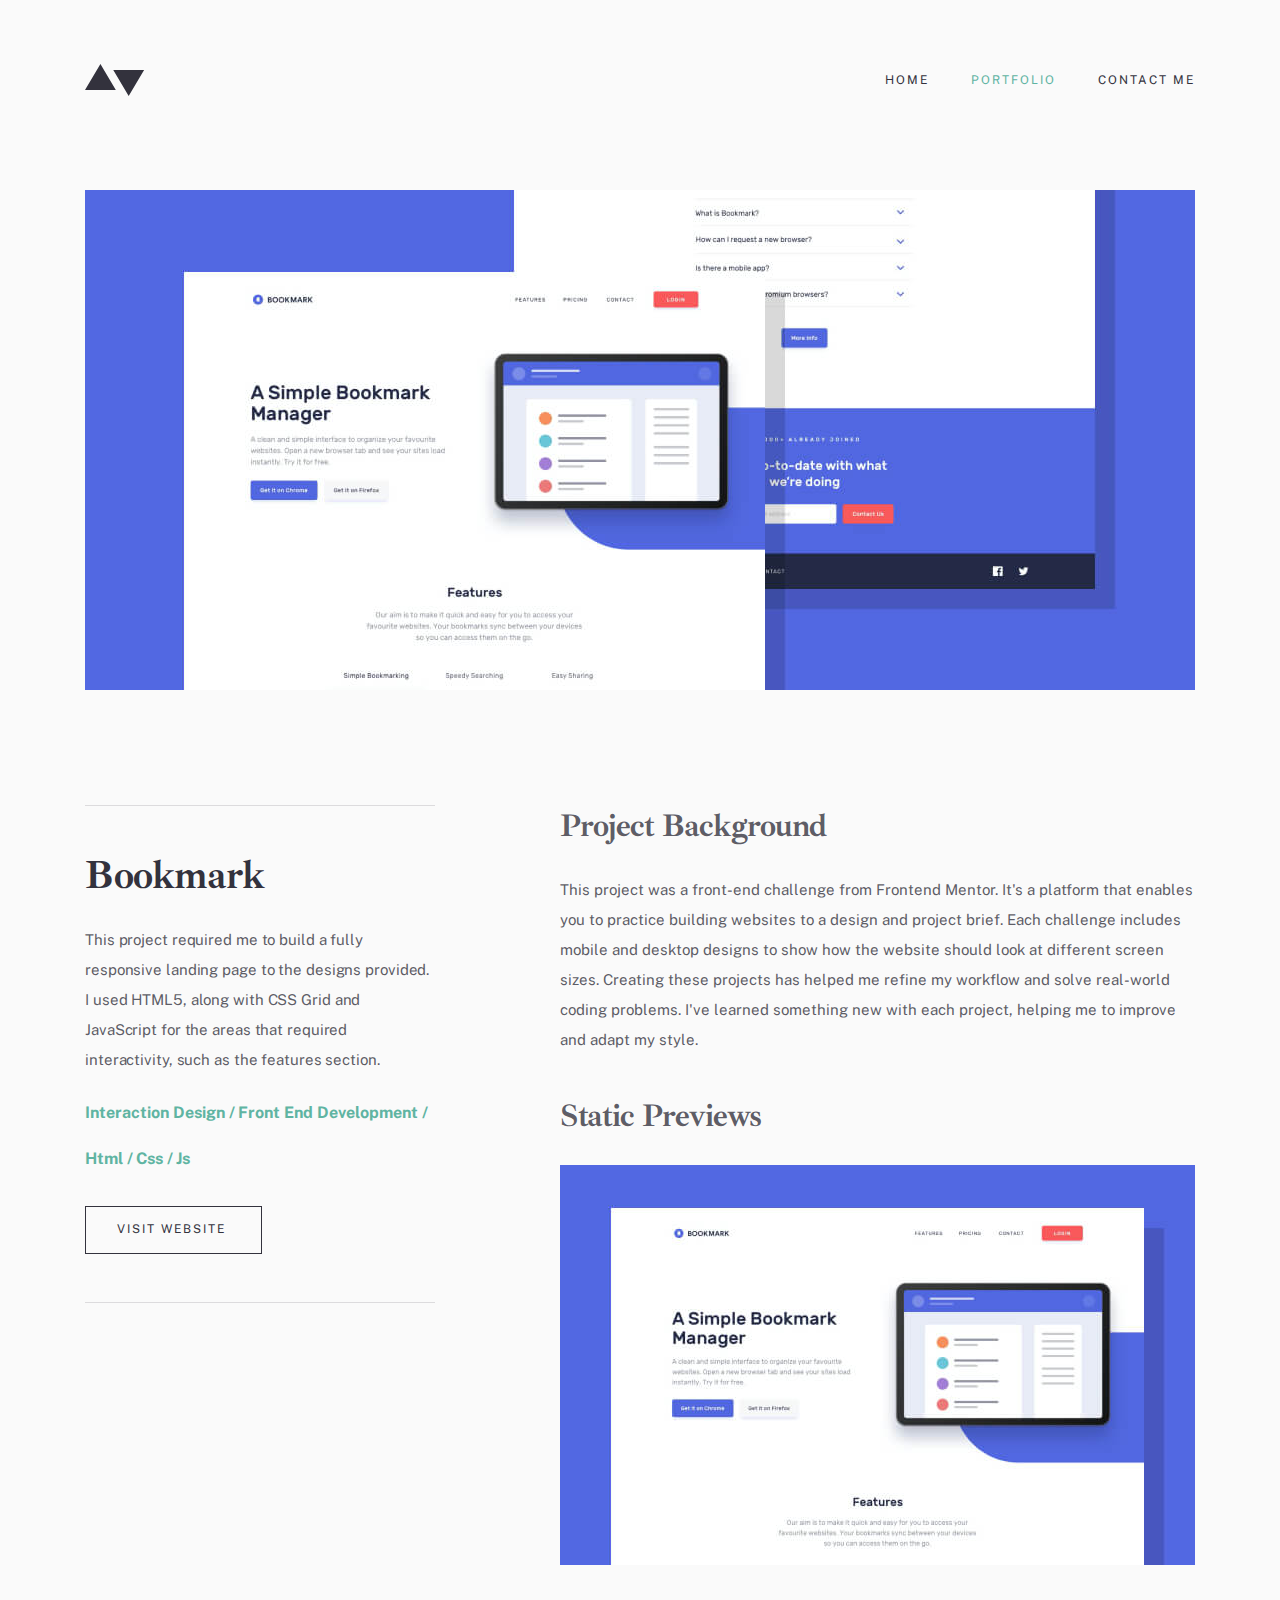
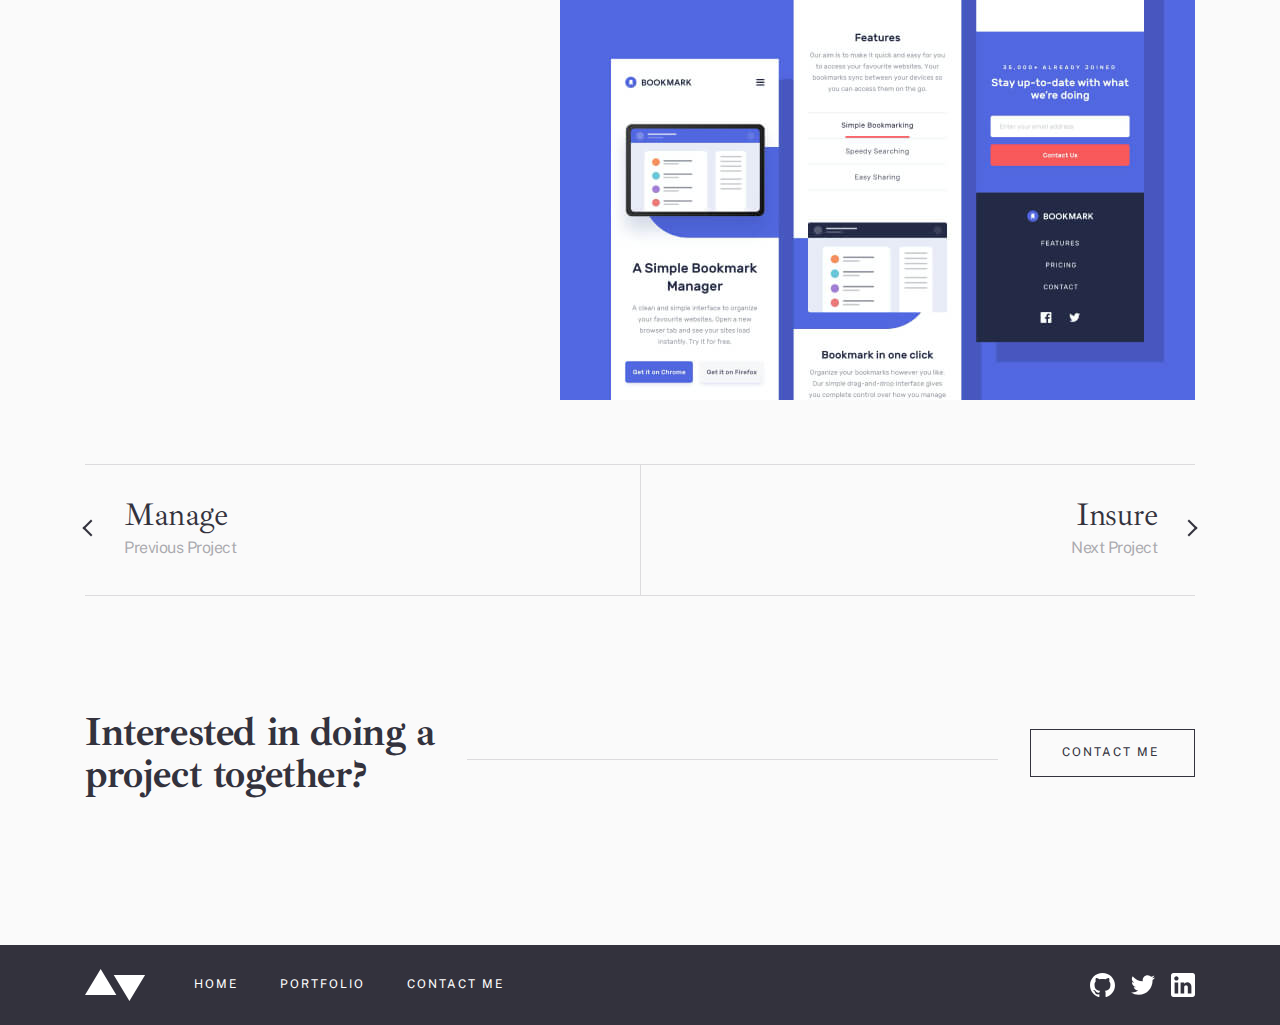
==== bookmark.html @ bdd0b4ca "Add a boomark page" ====
<!DOCTYPE html>
<html lang="en">
<head>
  <meta charset="UTF-8">
  <meta http-equiv="X-UA-Compatible" content="IE=edge">
  <meta name="viewport" content="width=device-width, initial-scale=1.0">

  <link rel="preconnect" href="https://fonts.googleapis.com">
  <link rel="preconnect" href="https://fonts.gstatic.com" crossorigin>
  <link href="https://fonts.googleapis.com/css2?family=Ibarra+Real+Nova:wght@700&family=Public+Sans&display=swap" rel="stylesheet">

  <title>Minimalist-Portfolio</title>

  <link rel="stylesheet" href="css/normalize.css">
  <link rel="stylesheet" href="css/main.css">
</head>
<body>
  <!-- SITE HEADEWR -->
  <header class="site-header">
    <div class="site-header__container container">
      <a class="site-header__logo-link logo-link" href="#">
        <img class="logo-link__img" src="img/Combined-Shape.svg" alt="logo" width="60" height="32">
      </a>
      <nav class="sitenav">
        <ul class="sitenav__list">
          <li class="sitenav__item"><a class="sitenav__link" href="index.html" target="blank">Home</a></li>
          <li class="sitenav__item"><a class="sitenav__link active-item" href="portfolio.html" target="blank">Portfolio</a></li>
          <li class="sitenav__item"><a class="sitenav__link" href="contact.html" target="blank">Contact me</a></li>
        </ul>
      </nav>
    </div>
  </header>

  <main class="main-content">
    <div class="main-content__container container">
      <div class="main-content__manage-hero manage-hero">
        <img class="manage-hero__img" src="img/bookmark-hero-img.jpg" alt="hero img" srcset="img/bookmark-hero-img.jpg 1x, img/bookmark-hero-img@2x.jpg 2x">
      </div>

      <!-- PROJECT -->
      <div class="main-content__project project">
        <div class="project__content-block content-block">
          <h1 class="content-block__title">Bookmark</h1>
          <p class="content-block__text">This project required me to build a fully responsive landing page to the designs provided. I used HTML5, along with CSS Grid and JavaScript for the areas that required interactivity, such as the features section.</p>
          <div class="content-block__links">
            <span>
              <a href="#" class="content-block__link">Interaction Design / </a>
              <a href="#" class="content-block__link"> Front End Development / </a>
            </span>
            <span>
              <a href="#" class="content-block__link"> Html / </a>
              <a href="#" class="content-block__link"> Css / </a>
              <a href="#" class="content-block__link"> Js</a>
            </span>
          </div>
          <a class="button" href="#">Visit website</a>
        </div>

        <div class="project__feature-block feature-block">
          <h2 class="feature-block__title">Project Background</h2>
          <p class="feature-block__text">This project was a front-end  challenge from Frontend Mentor. It's a platform that enables you to practice building websites to a design and project brief. Each challenge includes mobile and desktop designs to show how the website should look at different screen sizes. Creating these projects has helped me refine my workflow and solve real-world coding problems. I've learned something new with each project, helping me to improve and adapt my style.</p>
          <h3 class="feature-block__heading">Static Previews</h3>
          <img class="feature-block__img feature-block-img-last" src="img/bookmark-project-top.jpg" alt="feature img" srcset="img/bookmark-project-top.jpg 1x, img/bookmark-project-top@2x.jpg 2x">
          <img class="feature-block__img" src="img/bookmark-project-btm.jpg" alt="feature img" srcset="img/bookmark-project-btm.jpg 1x, img/bookmark-project-btm@2x.jpg 2x">
        </div>
      </div>

      <div class="project__binder binder">
        <a href="#" class="binder__link"><span class="binder__link-retangle"></span><div class="binder__link-box"><span class="binder__link-title">Manage</span> <span class="binder__sign">Previous Project</span></div></a>
        <a href="#" class="binder__link"><span class="binder__link-retangle binder__link-retangle-right"></span><div class="binder__link-box"><span class="binder__link-title">Insure</span> <span class="binder__sign">Next Project</span></div></a>
      </div>

      <div class="main-content__interest interest">
        <h2 class="interest__title">Interested in doing a project together?</h2>
        <a class="interest__link button" href="#">Contact me</a>
      </div>
    </div>
  </main>

    <!-- FOOTER -->

  <footer class="site-footer">
    <div class="site-footer__footer-bottom footer-bottom">
      <div class="footer-bottom__container container">
        <a class="site-footer__logo-link logo-link" href="#">
          <svg class="logo-link__img" width="61" height="32" fill="none" xmlns="http://www.w3.org/2000/svg"><path fill-rule="evenodd" clip-rule="evenodd" d="M31.347 26.122 15.673 0 0 26.122h31.347ZM60.082 5.878 44.408 32 28.735 5.878h31.347Z" fill="#fff"/></svg>
        </a>
        <nav class="footer-bottom__sitenav sitenav">
          <ul class="sitenav__list">
            <li class="sitenav__item"><a class="sitenav__link" href="index.html" target="blank">Home</a></li>
            <li class="sitenav__item"><a class="sitenav__link" href="portfolio.html" target="blank">Portfolio</a></li>
            <li class="sitenav__item"><a class="sitenav__link" href="contact.html" target="blank">Contact me</a></li>
          </ul>
        </nav>
        <div class="footer-bottom__addres">
          <a class="footer-bottom__logo-link" href="#">
            <svg width="25" height="24" fill="none" xmlns="http://www.w3.org/2000/svg"><path d="M12.5 0C5.594 0 0 5.51 0 12.305c0 5.437 3.581 10.048 8.547 11.674.625.116.854-.265.854-.592 0-.292-.01-1.066-.016-2.092-3.477.742-4.21-1.65-4.21-1.65-.569-1.42-1.39-1.8-1.39-1.8-1.133-.764.087-.748.087-.748 1.255.086 1.914 1.268 1.914 1.268 1.115 1.881 2.927 1.338 3.641 1.024.113-.797.434-1.338.792-1.646-2.776-.308-5.694-1.366-5.694-6.08 0-1.343.484-2.44 1.286-3.302-.14-.31-.562-1.562.11-3.256 0 0 1.047-.33 3.437 1.261 1-.273 2.063-.409 3.125-.415 1.063.006 2.125.142 3.125.415 2.375-1.591 3.422-1.261 3.422-1.261.672 1.694.25 2.945.125 3.256.797.861 1.281 1.959 1.281 3.302 0 4.727-2.921 5.767-5.703 6.07.438.369.844 1.123.844 2.276 0 1.647-.015 2.97-.015 3.37 0 .322.218.707.859.584 5-1.615 8.579-6.23 8.579-11.659C25 5.51 19.403 0 12.5 0Z" fill="currentColor"/></svg>
          </a>
          <a class="footer-bottom__logo-link" href="#">
            <svg width="24" height="20" fill="none" xmlns="http://www.w3.org/2000/svg"><path d="M24 2.557a9.83 9.83 0 0 1-2.828.775A4.932 4.932 0 0 0 23.337.608a9.864 9.864 0 0 1-3.127 1.195A4.916 4.916 0 0 0 16.616.248c-3.179 0-5.515 2.966-4.797 6.045A13.978 13.978 0 0 1 1.671 1.149a4.93 4.93 0 0 0 1.523 6.574 4.903 4.903 0 0 1-2.229-.616c-.054 2.281 1.581 4.415 3.949 4.89a4.935 4.935 0 0 1-2.224.084 4.928 4.928 0 0 0 4.6 3.419A9.9 9.9 0 0 1 0 17.54a13.94 13.94 0 0 0 7.548 2.212c9.142 0 14.307-7.721 13.995-14.646A10.025 10.025 0 0 0 24 2.557Z" fill="currentColor"/></svg>
          </a>
          <a class="footer-bottom__logo-link" href="#">
            <svg width="24" height="24" fill="none" xmlns="http://www.w3.org/2000/svg"><path fill-rule="evenodd" clip-rule="evenodd" d="M2.4 0h19.2C22.92 0 24 1.08 24 2.4v19.2c0 1.32-1.08 2.4-2.4 2.4H2.4C1.08 24 0 22.92 0 21.6V2.4C0 1.08 1.08 0 2.4 0Zm1.2 20.4h3.6V9.6H3.6v10.8ZM5.4 7.56c-1.2 0-2.16-.96-2.16-2.16 0-1.2.96-2.16 2.16-2.16 1.2 0 2.16.96 2.16 2.16 0 1.2-.96 2.16-2.16 2.16ZM16.8 20.4h3.6v-6.84c0-2.28-1.92-4.2-4.2-4.2-1.08 0-2.4.72-3 1.68V9.6H9.6v10.8h3.6v-6.36c0-.96.84-1.8 1.8-1.8.96 0 1.8.84 1.8 1.8v6.36Z" fill="currentColor"/></svg>
          </a>
        </div>
      </div>
    </div>
  </footer>
</body>
</html>
---- css/main.css ----
* {
  box-sizing: border-box;
}

:focus {
  outline: 3px dotted green;
  outline-offset: 3px;
}

:root {
  --text-color: rgba(51, 50, 61, 0.8);
  --title-color: #33323d;
}

html {
  height: 100%;
}

body {
  display: flex;
  flex-direction: column;
  height: 100%;
  margin: 0;
  padding: 0;
  font-weight: 400;
  font-family: "Ibarra Real Nova", "Public Sans", "Arial", sans-serif;
  font-size: 12px;
  color: var(--text-color);
  background-color: #fafafa;
}

.button {
  display: inline-block;
  text-decoration: none;
  margin: 0;
  padding: 16px 35px 16px 31px;
  border: 1px solid var(--title-color);
  letter-spacing: 2px;
  font-family: Public sans;
  text-transform: uppercase;
  background-color: transparent;
  color: var(--title-color);
  transition: background-color 0.3s ease, color 0.3s ease;
  white-space: nowrap;
}

.button:hover {
  color: #fff;
  background-color: var(--title-color);
}

.button:active {
  opacity: 0.6;
}

.container {
  width: 100%;
  max-width: 1150px;
  margin-left: auto;
  margin-right: auto;
  padding-left: 20px;
  padding-right: 20px;
}


/* SITE HEADER */

.site-header__container {
  display: flex;
  justify-content: space-between;
  align-items: center;
  padding-top: 64px;
  padding-bottom: 54px;
}

.site-header__logo-link {
  margin-right: 40px;
}

.logo-link {
  display: flex;
}

.logo-link__img {
  display: block;
  object-fit: contain;
}

.sitenav__list {
  display: flex;
  align-items: center;
  margin: 0;
  padding: 0;
  list-style-type: none;
}

.sitenav__item:not(:last-child) {
  margin-right: 42px;
}

.sitenav__link {
  display: inline-block;
  text-decoration: none;
  text-transform: uppercase;
  font-family: "Public sans";
  line-height: 14px;
  letter-spacing: 2px;
  color: var(--title-color);
  transition: color 0.3s ease;
}

.active-item {
  color: #5fb4a2;
}

.sitenav__link:hover {
  opacity: 0.8;
}


/* MAIN CONTENT */

.main-content {
  flex-grow: 1;
}

.main-content__container {
  padding-bottom: 75px;
}

.main-content__hero {
  position: relative;
  margin-bottom: 75px;
}

.hero__img {
  display: block;
  width: 1110px;
  height: 600px;
}

.hero__block {
  position: absolute;
  bottom: 0;
  left: 0;
  width: 445px;
  padding-top: 56px;
  background-color: #fafafa;
}

.hero__title {
  max-width: 390px;
  margin-top: 0;
  margin-bottom: 53px;
  letter-spacing: -0.5px;
  font-weight: 700;
  font-size: 50px;
  line-height: 50px;
  color: var(--title-color);
}

.hero__button {
  position: relative;
  width: 200px;
  padding-left: 48px;
  padding-right: 0;
  padding-top: 17px;
  padding-bottom: 17px;
  border: 0;
  line-height: 14px;
  text-align: center;
  letter-spacing: 2px;
  text-transform: uppercase;
  font-family: "Public Sans";
  color: #fff;
  background-color: #203a4c;
}

.hero__button:active {
  transform: translateY(2px);
}

.hero__button::before {
  content: "";
  position: absolute;
  left: 0;
  top: 0;
  width: 48px;
  height: 48px;
  background-color: rgba(0, 0, 0, 0.1);
  background-image: url(../img/hero-btn.svg);
  background-repeat: no-repeat;
  background-position: 16px 18px;
}

.hero__button:hover {
  opacity: 0.8;
}


/* ABOUT ME */
.main-content__about {
  display: flex;
  padding-top: 75px;
  padding-bottom: 75px;
}

.about__img {
  display: block;
  width: 540px;
  height: 600px;
  object-fit: cover;
  margin-right: 125px;
}

.about__link {
  text-transform: uppercase;
  letter-spacing: 2px;
}

.about__block {
  width: 100%;
  max-width: 350px;
  padding-top: 50px;
  padding-bottom: 46px;
  border-top: 1px solid rgba(51, 50, 61, 0.15);
  border-bottom: 1px solid rgba(51, 50, 61, 0.15);
}

.about__title {
  margin-top: 0;
  margin-bottom: 28px;
  font-weight: 700;
  font-size: 40px;
  line-height: 42px;
  letter-spacing: -0.4;
  flex-grow: 1;
  color: var(--title-color);
}

.about__text {
  margin-top: 0;
  margin-bottom: 24px;
  font-weight: 400;
  font-size: 16px;
  line-height: 30px;
  font-family: "Public sans";
}


/* FOOTER */

.main-content__interest {
  display: flex;
  align-items: center;
  justify-content: space-between;
  padding-top: 75px;
  padding-bottom: 75px;
}


.main-content__interest::before {
  width: 100%;
  height: 1px;
  margin-top: 14px;
  background-color: rgba(51, 50, 61, 0.15);
  content: "";
}

.interest__title {
  order: -1;
  width: 100%;
  max-width: 350px;
  margin: 0;
  margin-right: 32px;
  font-size: 40px;
  line-height: 42px;
  letter-spacing: -0.4px;
  color: var(--title-color);
}

.interest__link {
  margin-left: 32px;
}


/* FOOTER BOTTOM */

.site-footer__footer-bottom {
  background-color: #33323d;
}

.footer-bottom__container {
  display: flex;
  align-items: center;
  padding-top: 24px;
  padding-bottom: 24px;
  flex-grow: 1;
}

.site-footer__logo-link {
  display: flex;
  margin-right: 48px;
}

.footer-bottom__sitenav {
  margin-right: auto;
}

footer .sitenav__link {
  display: inline-block;
  color: #fff;
}

.footer-bottom__logo-link:not(:last-child) {
  margin-right: 16px;
}

.footer-bottom__addres {
  display: flex;
  align-items: center;
}

.footer-bottom__logo-link {
  display: inline-flex;
  color: #fff;
  transition: color 0.3s ease;
}

.footer-bottom__logo-link:hover {
  color: #5fb4a2;
}


/* PORTFOLIO INDEX */

.main-content__feature {
  display: flex;
  justify-content: space-between;
  padding-top: 40px;
  padding-bottom: 40px;
  padding-right: 95px;
}

.feature-last {
  padding-bottom: 75px;
}

.feature__block-img {
  width: 540px;
  height: 500px;
  padding: 50px 54px 0;
  background-color: transparent;
  overflow: hidden;
  flex-shrink: 0;
}

.manage-img-block {
  background-color: #ffefec;
}

.bookmark-img-block {
  background-color: #4f63d8;
}

.insure-img-block {
  background-color: #9A99AB;
}

.fylo-img-block {
  background-color: #41b4d3;
}

.main-content__feature:nth-child(2n) {
  padding-left: 95px;
  padding-right: 0;
  display: flex;
  flex-direction: row-reverse;
}


.manage-img {
  box-shadow: 0px 2px 46px 0px #F3603C19;
}

.bookmark-img {
  box-shadow: 20px 20px 0px 0px #00000026;
}

.feature__content {
  width: 350px;
  padding-top: 103px;
  padding-bottom: 103px;
  border-top: 1px solid rgba(51, 50, 61, 0.15);
  border-bottom: 1px solid rgba(51, 50, 61, 0.15);
}

.feature__title {
  margin-top: 0;
  margin-bottom: 28px;
  font-weight: 700;
  font-size: 40px;
  line-height: 42px;
  flex-grow: 1;
  letter-spacing: -0.4px;
  color: var(--title-color);
}

.feature__text {
  max-width: 310px;
  margin-top: 0;
  margin-bottom: 24px;
  font-size: 16px;
  line-height: 30px;
  font-family: Public sasn;
}


/* MANAGE BLOCK */

.main-content__manage-hero {
  padding-top: 40px;
  padding-bottom: 40px;
}

.manage-hero__img{
  width: 1110px;
  height: 500px;
  object-fit: cover;
}

.main-content__project {
  display: flex;
  align-items: flex-start;
  padding-top: 71px;
  padding-bottom: 24px;
}

.project__content-block {
  width: 100%;
  max-width: 350px;
  padding-top: 48px;
  padding-bottom: 48px;
  margin-right: 125px;
  border-top: 1px solid rgba(51, 50, 61, 0.15);
  border-bottom: 1px solid rgba(51, 50, 61, 0.15);
}

.content-block__title {
  margin-top: 0;
  margin-bottom: 29px;
  font-weight: 700;
  font-size: 40px;
  line-height: 42px;
  letter-spacing: -0.4px;
  flex-grow: 1;
  color: var(--title-color);
}

.content-block__text {
  margin-top: 0;
  margin-bottom: 23px;
  font-size: 15px;
  line-height: 30px;
  letter-spacing: -0.1px;
  font-family: "Public sans";
}

.content-block__links {
  display: flex;
  flex-wrap: wrap;
  margin-bottom: 32px;
}

.content-block__links span:first-child {
  display: inline-block;
  margin-bottom: 16px;
}

.content-block__link {
  display: inline-block;
  text-decoration: none;
  color: #5fb4a2;
  font-weight: 700;
  font-size: 16px;
  line-height: 30px;
  font-family: "Public sans";
  white-space: nowrap;
}

.project__feature-block {
  width: 100%;
  max-width: 635px;
}

.feature-block__title {
  margin-top: 0;
  margin-bottom: 28px;
  font-size: 32px;
  line-height: 42px;
  letter-spacing: -1px;
}

.feature-block__text {
  margin-top: 0;
  margin-bottom: 40px;
  font-family: "Public sans";
  font-size: 15px;
  line-height: 30px;
}

.feature-block__text span {
  display: inline-block;
  text-decoration: underline;
}

.feature-block__heading {
  margin-top: 0;
  margin-bottom: 28px;
  font-size: 32px;
  line-height: 42px;
  letter-spacing: -1px;
}

.feature-block__img {
  display: block;
  width: 635px;
  height: 400px;
  object-fit: cover;
}

.feature-block-img-last {
  margin-bottom: 35px;
}

.project__binder {
  display: flex;
  align-items: center;
  justify-content: space-between;
  margin-top: 40px;
  margin-bottom: 40px;
  border-top: 1px solid rgba(51, 50, 61, 0.15);
  border-bottom: 1px solid rgba(51, 50, 61, 0.15);
}

.binder__link {
  position: relative;
  display: inline-flex;
  width: 50%;
  height: 130px;
  text-decoration: none;
  font-size: 32px;
  line-height: 36px;
  letter-spacing: -0.5px;
  color: var(--title-color);
}

.binder__link-retangle {
  display: inline-block;
  width: 12px;
  height: 12px;
  margin-top: 57px;
  margin-right: 27px;
  align-items: center;
  border-top: 2px solid var(--title-color);
  border-left: 2px solid var(--title-color);
  transform: rotate(-45deg);
}

.binder__link-retangle-right {
  margin-right: 0;
  border: 0;
  margin-left: 26px;
  border-top: 2px solid var(--title-color);
  border-right: 2px solid var(--title-color);
  transform: rotate(45deg);
}

.binder__link:last-child {
  flex-direction: row-reverse;
  text-align: end;
  justify-content: end;
  border-left: 1px solid rgba(51, 50, 61, 0.15);
}

.binder__link::before {
  position: absolute;
  top: 0;
  left: 0;
  content: "";
  width: 100%;
  height: 130px;
}

.binder__link-title {
  display: inline-block;
  padding-top: 32px;
}

.binder__sign {
  display: block;
  font-size: 16px;
  line-height: 30px;
  font-family: "Public sans";
  color: var(--text-color);
  opacity: 0.5;
}
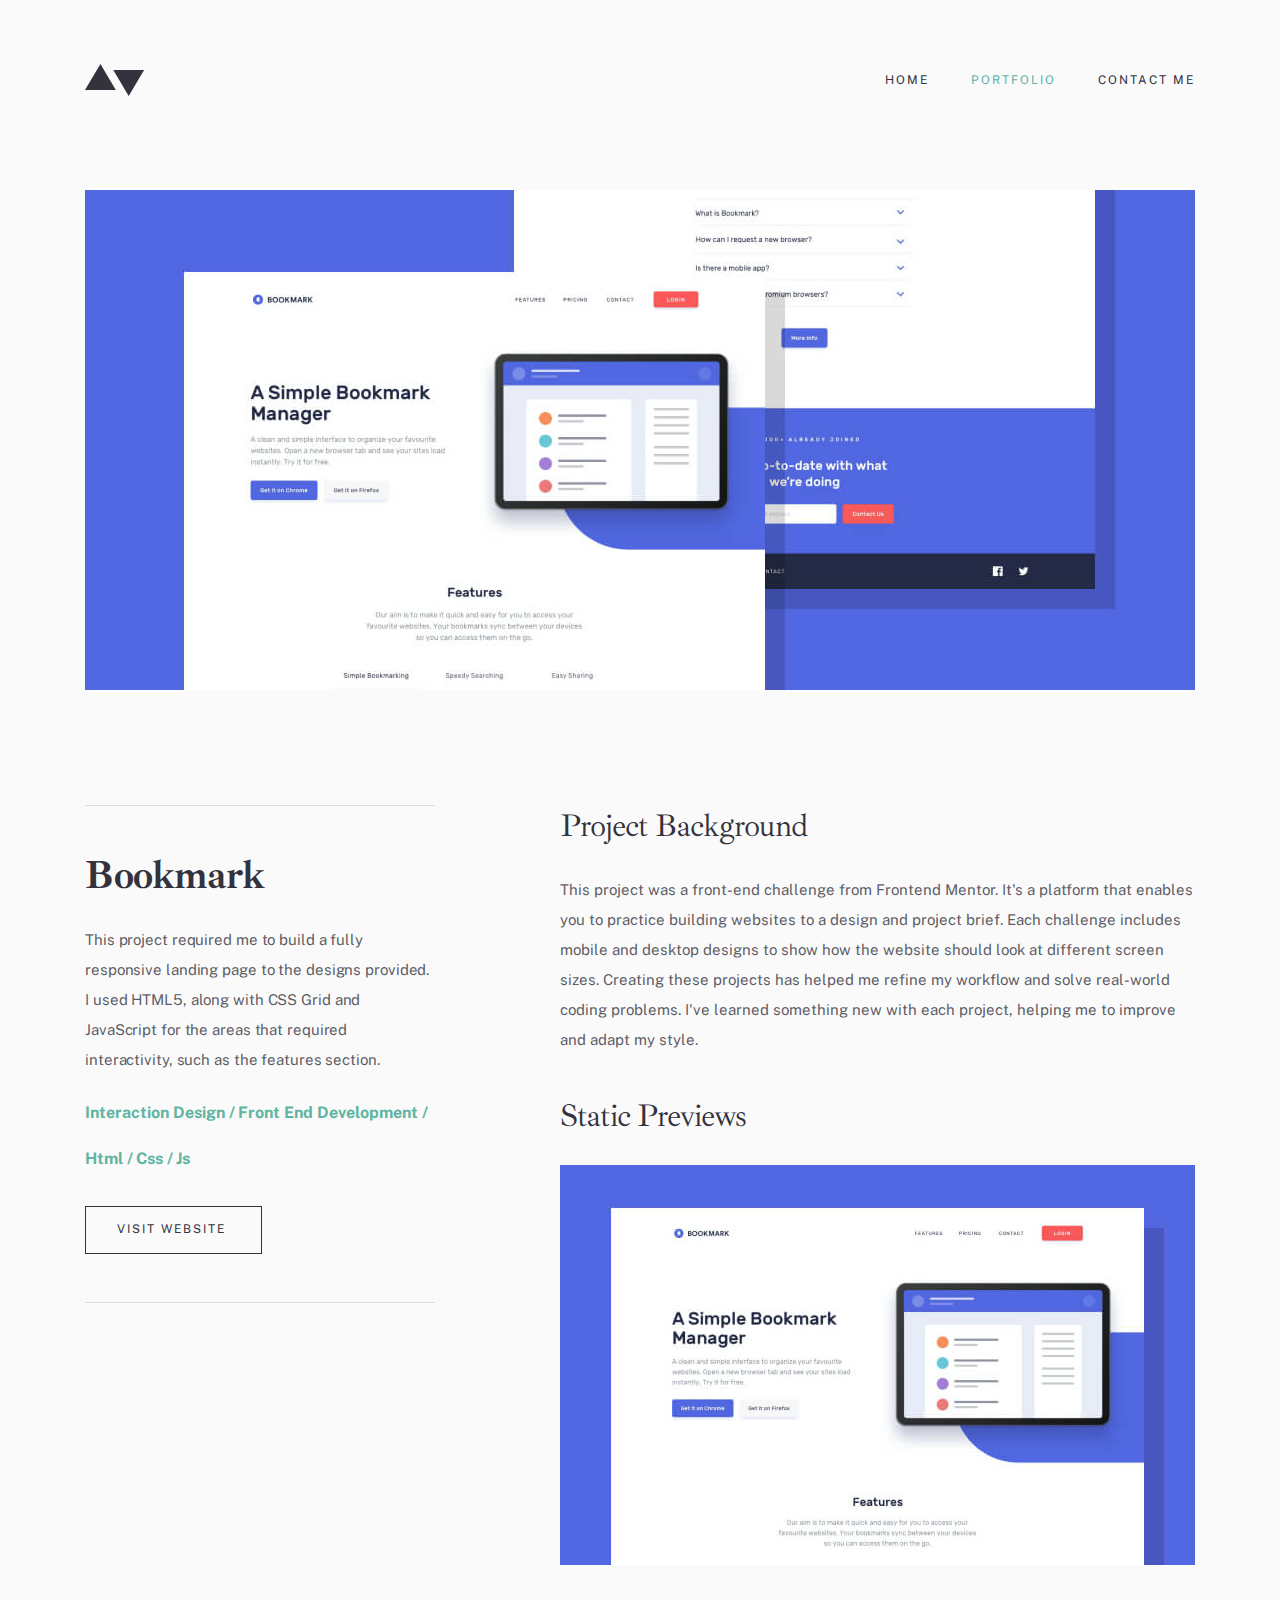
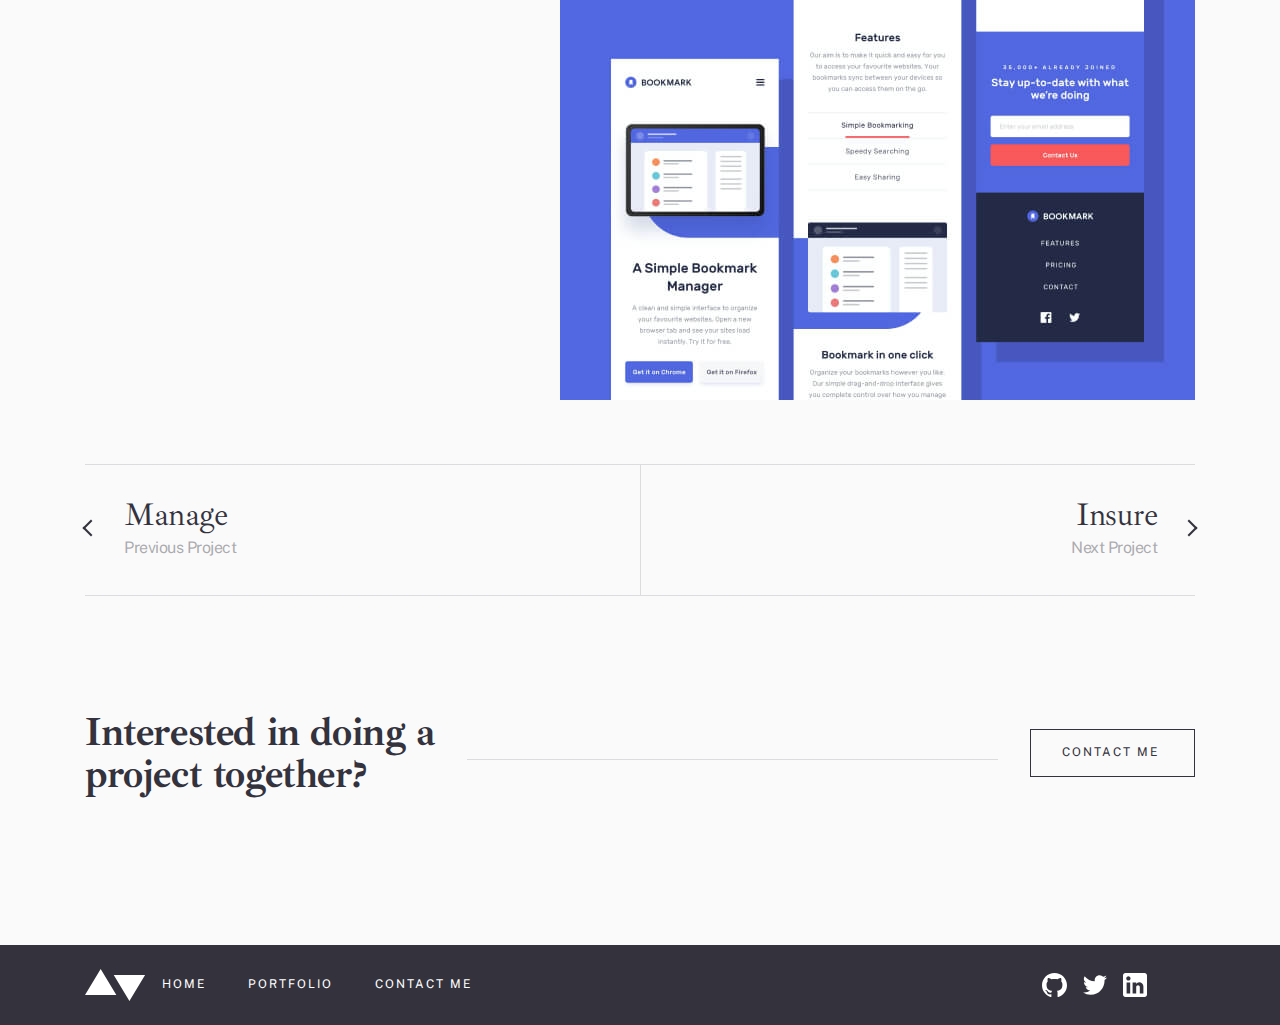
==== commit 60d0c394: "Add contact page" ====
--- a/bookmark.html
+++ b/bookmark.html
@@ -79,32 +79,32 @@
 
     <!-- FOOTER -->
 
-  <footer class="site-footer">
-    <div class="site-footer__footer-bottom footer-bottom">
-      <div class="footer-bottom__container container">
-        <a class="site-footer__logo-link logo-link" href="#">
-          <svg class="logo-link__img" width="61" height="32" fill="none" xmlns="http://www.w3.org/2000/svg"><path fill-rule="evenodd" clip-rule="evenodd" d="M31.347 26.122 15.673 0 0 26.122h31.347ZM60.082 5.878 44.408 32 28.735 5.878h31.347Z" fill="#fff"/></svg>
-        </a>
-        <nav class="footer-bottom__sitenav sitenav">
-          <ul class="sitenav__list">
-            <li class="sitenav__item"><a class="sitenav__link" href="index.html" target="blank">Home</a></li>
-            <li class="sitenav__item"><a class="sitenav__link" href="portfolio.html" target="blank">Portfolio</a></li>
-            <li class="sitenav__item"><a class="sitenav__link" href="contact.html" target="blank">Contact me</a></li>
-          </ul>
-        </nav>
-        <div class="footer-bottom__addres">
-          <a class="footer-bottom__logo-link" href="#">
-            <svg width="25" height="24" fill="none" xmlns="http://www.w3.org/2000/svg"><path d="M12.5 0C5.594 0 0 5.51 0 12.305c0 5.437 3.581 10.048 8.547 11.674.625.116.854-.265.854-.592 0-.292-.01-1.066-.016-2.092-3.477.742-4.21-1.65-4.21-1.65-.569-1.42-1.39-1.8-1.39-1.8-1.133-.764.087-.748.087-.748 1.255.086 1.914 1.268 1.914 1.268 1.115 1.881 2.927 1.338 3.641 1.024.113-.797.434-1.338.792-1.646-2.776-.308-5.694-1.366-5.694-6.08 0-1.343.484-2.44 1.286-3.302-.14-.31-.562-1.562.11-3.256 0 0 1.047-.33 3.437 1.261 1-.273 2.063-.409 3.125-.415 1.063.006 2.125.142 3.125.415 2.375-1.591 3.422-1.261 3.422-1.261.672 1.694.25 2.945.125 3.256.797.861 1.281 1.959 1.281 3.302 0 4.727-2.921 5.767-5.703 6.07.438.369.844 1.123.844 2.276 0 1.647-.015 2.97-.015 3.37 0 .322.218.707.859.584 5-1.615 8.579-6.23 8.579-11.659C25 5.51 19.403 0 12.5 0Z" fill="currentColor"/></svg>
+    <footer class="site-footer">
+      <div class="site-footer__wrapper">
+        <div class="site-footer__container container">
+          <a class="site-footer__logo-link logo-link" href="#">
+            <svg class="logo-link__img" width="61" height="32" fill="none" xmlns="http://www.w3.org/2000/svg"><path fill-rule="evenodd" clip-rule="evenodd" d="M31.347 26.122 15.673 0 0 26.122h31.347ZM60.082 5.878 44.408 32 28.735 5.878h31.347Z" fill="#fff"/></svg>
           </a>
-          <a class="footer-bottom__logo-link" href="#">
-            <svg width="24" height="20" fill="none" xmlns="http://www.w3.org/2000/svg"><path d="M24 2.557a9.83 9.83 0 0 1-2.828.775A4.932 4.932 0 0 0 23.337.608a9.864 9.864 0 0 1-3.127 1.195A4.916 4.916 0 0 0 16.616.248c-3.179 0-5.515 2.966-4.797 6.045A13.978 13.978 0 0 1 1.671 1.149a4.93 4.93 0 0 0 1.523 6.574 4.903 4.903 0 0 1-2.229-.616c-.054 2.281 1.581 4.415 3.949 4.89a4.935 4.935 0 0 1-2.224.084 4.928 4.928 0 0 0 4.6 3.419A9.9 9.9 0 0 1 0 17.54a13.94 13.94 0 0 0 7.548 2.212c9.142 0 14.307-7.721 13.995-14.646A10.025 10.025 0 0 0 24 2.557Z" fill="currentColor"/></svg>
-          </a>
-          <a class="footer-bottom__logo-link" href="#">
-            <svg width="24" height="24" fill="none" xmlns="http://www.w3.org/2000/svg"><path fill-rule="evenodd" clip-rule="evenodd" d="M2.4 0h19.2C22.92 0 24 1.08 24 2.4v19.2c0 1.32-1.08 2.4-2.4 2.4H2.4C1.08 24 0 22.92 0 21.6V2.4C0 1.08 1.08 0 2.4 0Zm1.2 20.4h3.6V9.6H3.6v10.8ZM5.4 7.56c-1.2 0-2.16-.96-2.16-2.16 0-1.2.96-2.16 2.16-2.16 1.2 0 2.16.96 2.16 2.16 0 1.2-.96 2.16-2.16 2.16ZM16.8 20.4h3.6v-6.84c0-2.28-1.92-4.2-4.2-4.2-1.08 0-2.4.72-3 1.68V9.6H9.6v10.8h3.6v-6.36c0-.96.84-1.8 1.8-1.8.96 0 1.8.84 1.8 1.8v6.36Z" fill="currentColor"/></svg>
-          </a>
+          <nav class="site-footer__sitenav sitenav">
+            <ul class="sitenav__list">
+              <li class="sitenav__item"><a class="sitenav__link" href="index.html" target="blank">Home</a></li>
+              <li class="sitenav__item"><a class="sitenav__link" href="portfolio.html" target="blank">Portfolio</a></li>
+              <li class="sitenav__item"><a class="sitenav__link" href="contact.html" target="blank">Contact me</a></li>
+            </ul>
+          </nav>
+          <div class="site-footer__addres">
+            <a class="site-footer__logo-link" href="#">
+              <svg width="25" height="24" fill="none" xmlns="http://www.w3.org/2000/svg"><path d="M12.5 0C5.594 0 0 5.51 0 12.305c0 5.437 3.581 10.048 8.547 11.674.625.116.854-.265.854-.592 0-.292-.01-1.066-.016-2.092-3.477.742-4.21-1.65-4.21-1.65-.569-1.42-1.39-1.8-1.39-1.8-1.133-.764.087-.748.087-.748 1.255.086 1.914 1.268 1.914 1.268 1.115 1.881 2.927 1.338 3.641 1.024.113-.797.434-1.338.792-1.646-2.776-.308-5.694-1.366-5.694-6.08 0-1.343.484-2.44 1.286-3.302-.14-.31-.562-1.562.11-3.256 0 0 1.047-.33 3.437 1.261 1-.273 2.063-.409 3.125-.415 1.063.006 2.125.142 3.125.415 2.375-1.591 3.422-1.261 3.422-1.261.672 1.694.25 2.945.125 3.256.797.861 1.281 1.959 1.281 3.302 0 4.727-2.921 5.767-5.703 6.07.438.369.844 1.123.844 2.276 0 1.647-.015 2.97-.015 3.37 0 .322.218.707.859.584 5-1.615 8.579-6.23 8.579-11.659C25 5.51 19.403 0 12.5 0Z" fill="currentColor"/></svg>
+            </a>
+            <a class="site-footer__logo-link" href="#">
+              <svg width="24" height="20" fill="none" xmlns="http://www.w3.org/2000/svg"><path d="M24 2.557a9.83 9.83 0 0 1-2.828.775A4.932 4.932 0 0 0 23.337.608a9.864 9.864 0 0 1-3.127 1.195A4.916 4.916 0 0 0 16.616.248c-3.179 0-5.515 2.966-4.797 6.045A13.978 13.978 0 0 1 1.671 1.149a4.93 4.93 0 0 0 1.523 6.574 4.903 4.903 0 0 1-2.229-.616c-.054 2.281 1.581 4.415 3.949 4.89a4.935 4.935 0 0 1-2.224.084 4.928 4.928 0 0 0 4.6 3.419A9.9 9.9 0 0 1 0 17.54a13.94 13.94 0 0 0 7.548 2.212c9.142 0 14.307-7.721 13.995-14.646A10.025 10.025 0 0 0 24 2.557Z" fill="currentColor"/></svg>
+            </a>
+            <a class="site-footer__logo-link" href="#">
+              <svg width="24" height="24" fill="none" xmlns="http://www.w3.org/2000/svg"><path fill-rule="evenodd" clip-rule="evenodd" d="M2.4 0h19.2C22.92 0 24 1.08 24 2.4v19.2c0 1.32-1.08 2.4-2.4 2.4H2.4C1.08 24 0 22.92 0 21.6V2.4C0 1.08 1.08 0 2.4 0Zm1.2 20.4h3.6V9.6H3.6v10.8ZM5.4 7.56c-1.2 0-2.16-.96-2.16-2.16 0-1.2.96-2.16 2.16-2.16 1.2 0 2.16.96 2.16 2.16 0 1.2-.96 2.16-2.16 2.16ZM16.8 20.4h3.6v-6.84c0-2.28-1.92-4.2-4.2-4.2-1.08 0-2.4.72-3 1.68V9.6H9.6v10.8h3.6v-6.36c0-.96.84-1.8 1.8-1.8.96 0 1.8.84 1.8 1.8v6.36Z" fill="currentColor"/></svg>
+            </a>
+          </div>
         </div>
       </div>
-    </div>
-  </footer>
+    </footer>
 </body>
 </html>--- a/css/main.css
+++ b/css/main.css
@@ -286,11 +286,11 @@
 
 /* FOOTER BOTTOM */
 
-.site-footer__footer-bottom {
+.site-footer__wrapper {
   background-color: #33323d;
 }
 
-.footer-bottom__container {
+.site-footer__container {
   display: flex;
   align-items: center;
   padding-top: 24px;
@@ -303,7 +303,7 @@
   margin-right: 48px;
 }
 
-.footer-bottom__sitenav {
+.site-footer__sitenav {
   margin-right: auto;
 }
 
@@ -312,22 +312,22 @@
   color: #fff;
 }
 
-.footer-bottom__logo-link:not(:last-child) {
+.site-footer__logo-link:not(:last-child) {
   margin-right: 16px;
 }
 
-.footer-bottom__addres {
+.site-footer__addres {
   display: flex;
   align-items: center;
 }
 
-.footer-bottom__logo-link {
+.site-footer__logo-link {
   display: inline-flex;
   color: #fff;
   transition: color 0.3s ease;
 }
 
-.footer-bottom__logo-link:hover {
+.site-footer__logo-link:hover {
   color: #5fb4a2;
 }
 
@@ -496,9 +496,11 @@
 .feature-block__title {
   margin-top: 0;
   margin-bottom: 28px;
+  font-weight: 400;
   font-size: 32px;
   line-height: 42px;
   letter-spacing: -1px;
+  color: var(--title-color);
 }
 
 .feature-block__text {
@@ -517,9 +519,11 @@
 .feature-block__heading {
   margin-top: 0;
   margin-bottom: 28px;
+  font-weight: 400;
   font-size: 32px;
   line-height: 42px;
   letter-spacing: -1px;
+  color: var(--title-color);
 }
 
 .feature-block__img {
@@ -605,3 +609,218 @@
   color: var(--text-color);
   opacity: 0.5;
 }
+
+
+/* CONTACT ME */
+
+.main-content__info {
+  display: flex;
+  padding-top: 48px;
+  padding-bottom: 48px;
+  align-items: flex-start;
+  justify-content: space-between;
+  border-top: 1px solid rgba(51, 50, 61, 0.15);
+}
+
+.info__title {
+  width: 100%;
+  max-width: 350px;
+  margin: 0;
+  margin-right: 20px;
+  flex-grow: 1;
+  font-weight: 700;
+  font-size: 40px;
+  line-height: 42px;
+  letter-spacing: -0.4px;
+  color: var(--title-color);
+}
+
+.info__block {
+  width: 100%;
+  max-width: 635px;
+}
+
+.info__text {
+  margin-top: 0;
+  margin-bottom: 24px;
+  font-family: "Public sans";
+  font-size: 16px;
+  line-height: 30px;
+}
+
+.info__list {
+  display: flex;
+  align-items: center;
+  padding: 0;
+  margin: 0;
+  list-style-type: none;
+}
+
+.info__item:not(:last-child) {
+  margin-right: 16px;
+}
+
+.info__logo-link {
+  display: inline-flex;
+  color: var(--title-color);
+  transition: color 0.3s ease;
+}
+
+.info__logo-link:hover {
+  color: #5fb4a2;
+}
+
+/* CONTACT FORM */
+.main-content__contact {
+  display: flex;
+  padding-top: 47px;
+  padding-bottom: 34px;
+  align-items: flex-start;
+  justify-content: space-between;
+}
+
+.contact__form {
+  display: flex;
+  flex-direction: column;
+  width: 100%;
+  max-width: 635px;
+  align-items: flex-start;
+}
+
+.contact__input-wrapper {
+  position: relative;
+  width: 100%;
+}
+
+.contact__error-name {
+  position: absolute;
+  top: 90px;
+  left: 0;
+}
+
+.contact__input-email-wrapper {
+  position: relative;
+  width: 100%;
+}
+
+.contact__error-email {
+  position: absolute;
+  top: 90px;
+  left: 0;
+}
+
+.contact__input-textarea-wrapper {
+  position: relative;
+}
+
+.contact__error-textarea {
+  position: absolute;
+  left: 0;
+  bottom: 4px;
+}
+
+.contact__name-label {
+  margin-bottom: 8px;
+  font-weight: 700;
+  font-size: 13px;
+  line-height: 30px;
+  font-family: "Public sans";
+}
+
+.contact__error-info {
+  display: inline-block;
+  white-space: nowrap;
+  font-weight: 700;
+  font-size: 10px;
+  line-height: 12px;
+  color: #f43030;
+  font-style: italic;
+}
+
+.error-message {
+  display: none;
+}
+
+.input-global-style {
+  width: 100%;
+  padding: 9px 16px;
+  margin-bottom: 24px;
+  background-color: rgba(51, 50, 61, 0.1);
+  border: 0;
+  font-family: "Public sans";
+  font-size: 13px;
+  line-height: 30px;
+  color: var(--title-color);
+}
+
+.contact__name-input:not(:focus):not(:placeholder-shown):valid {
+  border-color: #5fb4a2;
+}
+
+.contact__email-input:not(:focus):not(:placeholder-shown):invalid {
+  border-color: #f43030;
+}
+
+.contact__textarea:not(:focus):not(:placeholder-shown):valid {
+  border-color: #5fb4a2;
+}
+
+.contact__email-input:not(:focus):not(:placeholder-shown):invalid ~ .error-message {
+  display: block;
+}
+
+.input-global-style::placeholder {
+  font-size: 13px;
+  line-height: 30px;
+  opacity: 0.4;
+  font-family: "Public sans";
+}
+
+.contact__name-input {
+  border: 1px solid transparent;
+
+}
+
+.contact__email-input {
+  border: 1px solid transparent;
+}
+
+.contact__textarea {
+  max-width: 635px;
+  min-width: 635px;
+  min-height: 72px;
+  padding: 9px 16px;
+  margin-bottom: 24px;
+  border: 0;
+  border: 1px solid transparent;
+  font-family: "Public sans";
+  font-size: 13px;
+  line-height: 30px;
+  color: var(--title-color);
+  background-color: rgba(51, 50, 61, 0.1);
+  overflow: hidden;
+}
+
+.contact__textarea::placeholder {
+  color: var(--tite-color);
+  opacity: 0.4;
+}
+
+textarea:not(:focus):not(:placeholder-shown):required:invalid ~ .error-message {
+  display: block;
+}
+
+textarea:required {
+  box-shadow: none;
+}
+
+.contact__button {
+  color: #fff;
+  background-color: var(--title-color);
+  cursor: pointer;
+}
+
+.contact__button:hover {
+  color: var(--title-color);
+  background-color: #fff;
+}